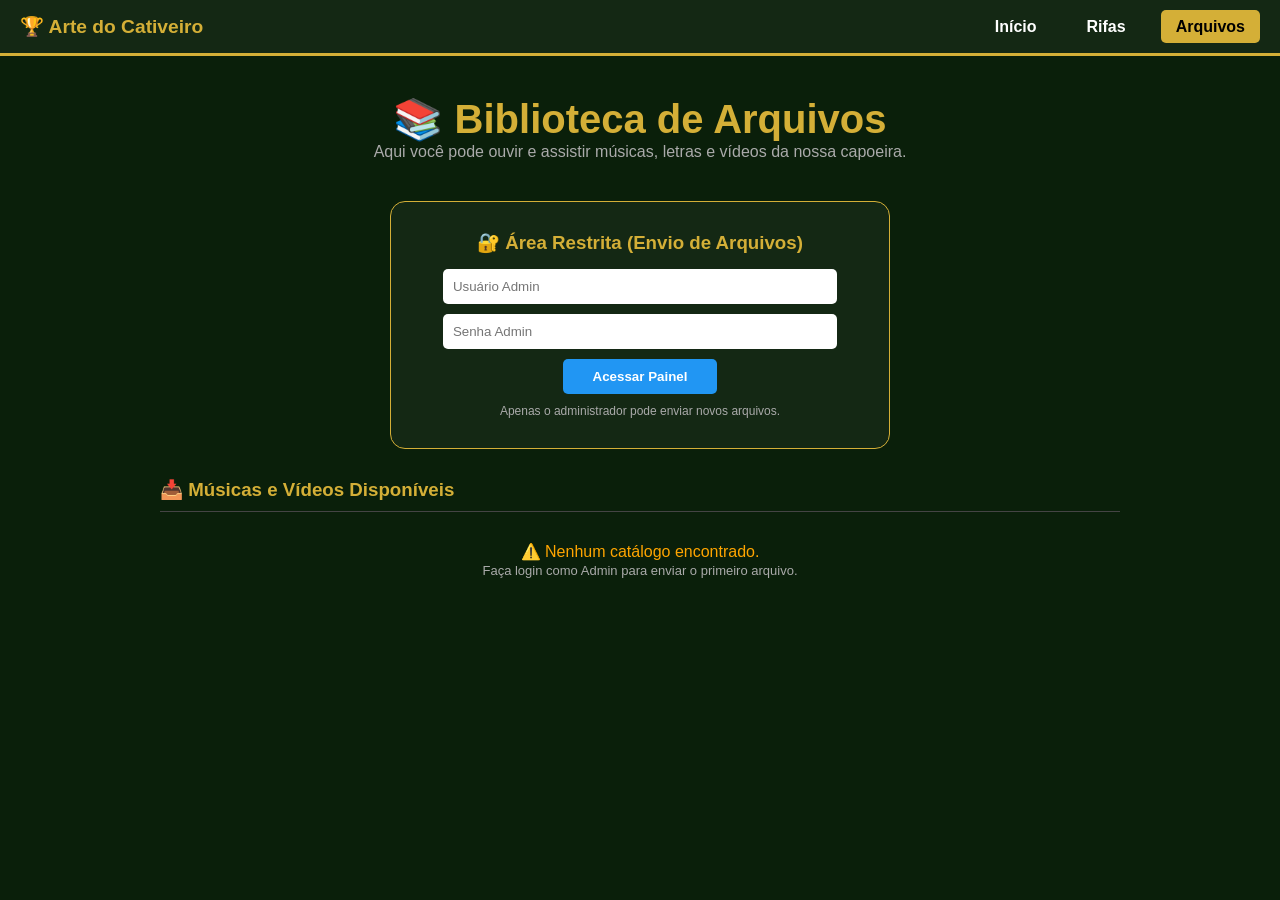
==== arquivos.html @ d2c6ecfb ":)" ====
<!DOCTYPE html>
<html lang="pt-br">
<head>
    <meta charset="UTF-8">
    <meta name="viewport" content="width=device-width, initial-scale=1.0">
    <title>Arquivos - Arte do Cativeiro</title>
    <link rel="stylesheet" href="arquivos.css">
</head>
<body>

    <nav>
        <h2>🏆 Arte do Cativeiro</h2>
        <ul>
            <li><a href="index.html">Início</a></li>
            <li><a href="rifas.html">Rifas</a></li>
            <li><a href="arquivos.html" class="ativo">Arquivos</a></li>
        </ul>
    </nav>

    <div class="container">
        <header class="cabecalho-arquivos">
            <h1>📚 Biblioteca de Arquivos</h1>
            <p>Aqui você pode ouvir e assistir músicas, letras e vídeos da nossa capoeira.</p>
        </header>

        <!-- Área de Login do Admin (Agora com usuário e senha fixos) -->
        <div id="areaLogin" class="area-login">
            <h3>🔐 Área Restrita (Envio de Arquivos)</h3>
            <form id="formLogin">
                <input type="text" id="userAdmin" placeholder="Usuário Admin" required>
                <input type="password" id="senhaAdmin" placeholder="Senha Admin" required>
                <button type="submit" class="btn-login">Acessar Painel</button>
            </form>
            <p style="font-size: 12px; color: #aaa; margin-top: 10px;">Apenas o administrador pode enviar novos arquivos.</p>
        </div>

        <!-- Área de Upload do Admin (fica escondida até logar) -->
        <div id="areaUpload" class="area-upload" style="display: none;">
            <h3>📤 Enviar Novo Arquivo (Admin)</h3>
            <button onclick="logout()" class="btn-sair">🚪 Sair do Admin</button>
            <br><br>
            
            <form id="formUpload">
                <div class="campo-nome">
                    <input type="text" id="nomeArquivo" placeholder="Digite o nome para o catálogo...">
                </div>
                
                <input type="file" id="inputFile" accept=".mp3,.mp4,.pdf,.txt,.jpg,.jpeg,.png">
                <label for="inputFile" class="label-upload">📂 Escolher Arquivo do Computador</label>
                <span id="nomeArquivoEscolhido" class="nome-escolhido"></span>
                
                <br><br>
                <button type="submit" class="btn-enviar">🚀 Enviar Direto para o GitHub</button>
            </form>
        </div>

        <h3 class="titulo-lista">📥 Músicas e Vídeos Disponíveis</h3>
        <div id="listaArquivos" class="lista-arquivos"></div>
    </div>

    <script src="arquivos.js"></script>
</body>
</html>
---- arquivos.css ----
* { margin: 0; padding: 0; box-sizing: border-box; }
body {
    font-family: 'Segoe UI', sans-serif;
    background-color: #0a1f0a;
    color: #ffffff;
    min-height: 100vh;
    display: flex;
    flex-direction: column;
}

nav {
    background-color: #142814;
    border-bottom: 3px solid #d4af37;
    padding: 15px 20px;
    display: flex;
    justify-content: space-between;
    align-items: center;
}
nav h2 { color: #d4af37; font-size: 1.2rem; }
nav ul { list-style: none; display: flex; gap: 20px; }
nav ul li a {
    color: #ffffff;
    text-decoration: none;
    font-weight: bold;
    padding: 8px 15px;
    border-radius: 5px;
    transition: 0.3s;
}
nav ul li a:hover, nav ul li a.ativo {
    background-color: #d4af37;
    color: #000;
}

.container {
    flex: 1;
    max-width: 1000px;
    margin: 0 auto;
    padding: 40px 20px;
    width: 100%;
}

.cabecalho-arquivos { text-align: center; margin-bottom: 40px; }
.cabecalho-arquivos h1 { color: #d4af37; font-size: 2.5rem; }
.cabecalho-arquivos p { color: #aaa; }

/* --- Área de Login --- */
.area-login {
    background-color: #142814;
    border: 1px solid #d4af37;
    border-radius: 15px;
    padding: 30px;
    text-align: center;
    margin-bottom: 30px;
    max-width: 500px;
    margin-left: auto;
    margin-right: auto;
}
.area-login h3 { color: #d4af37; margin-bottom: 15px; }
.area-login input {
    width: 90%; padding: 10px; border-radius: 5px; border: none; margin-bottom: 10px; box-sizing: border-box;
}
.btn-login {
    background-color: #2196F3; color: white; border: none; padding: 10px 30px; border-radius: 5px; cursor: pointer; font-weight: bold;
}

/* --- Área de Upload --- */
.area-upload {
    background-color: #142814;
    border: 2px dashed #4caf50;
    border-radius: 15px;
    padding: 30px;
    text-align: center;
    margin-bottom: 30px;
}
.area-upload h3 { color: #d4af37; margin-bottom: 10px; }
.btn-sair {
    background-color: #f44336; color: white; border: none; padding: 5px 15px; border-radius: 5px; cursor: pointer;
    float: right;
}
.campo-nome { margin-bottom: 15px; }
.campo-nome input {
    width: 80%; padding: 10px; border-radius: 5px; border: none; max-width: 400px;
}
#inputFile { display: none; }
.label-upload {
    background-color: #4caf50; color: white; padding: 12px 25px;
    border-radius: 8px; cursor: pointer; display: inline-block; font-weight: bold; margin-top: 10px;
}
.label-upload:hover { background-color: #388E3C; }
.nome-escolhido { display: block; margin-top: 10px; font-size: 13px; color: #4caf50; }
.btn-enviar {
    background-color: #d4af37; color: #000; border: none; padding: 12px 30px;
    border-radius: 8px; font-weight: bold; font-size: 16px; cursor: pointer;
}
.btn-enviar:hover { background-color: #c5a131; }

.titulo-lista { color: #d4af37; border-bottom: 1px solid #444; padding-bottom: 10px; margin-top: 30px; }

.lista-arquivos {
    display: grid; grid-template-columns: repeat(auto-fill, minmax(300px, 1fr)); gap: 20px; margin-top: 30px;
}
.card-arquivo {
    background-color: #1f331f; border: 1px solid #555; border-radius: 10px; padding: 15px; text-align: center;
}
.card-arquivo h4 { margin-bottom: 10px; color: #d4af37; word-break: break-word; }
.card-arquivo p { font-size: 12px; color: #aaa; }

.player-audio { width: 100%; margin-top: 10px; background: #0a1f0a; border-radius: 5px; }
.player-video { width: 100%; max-height: 250px; border-radius: 8px; margin-top: 10px; background: #000; }
.visualizador-texto {
    background: #0a1f0a; padding: 10px; border-radius: 5px; max-height: 150px; overflow-y: auto;
    font-size: 12px; text-align: left; color: #ccc; margin-top: 10px; border: 1px solid #333;
}
.visualizador-imagem {
    max-width: 100%; max-height: 200px; border-radius: 5px; margin-top: 10px; object-fit: contain;
}

@media (max-width: 600px) {
    nav { flex-direction: column; gap: 15px; align-items: center; }
    nav ul { flex-direction: column; align-items: center; gap: 10px; }
}
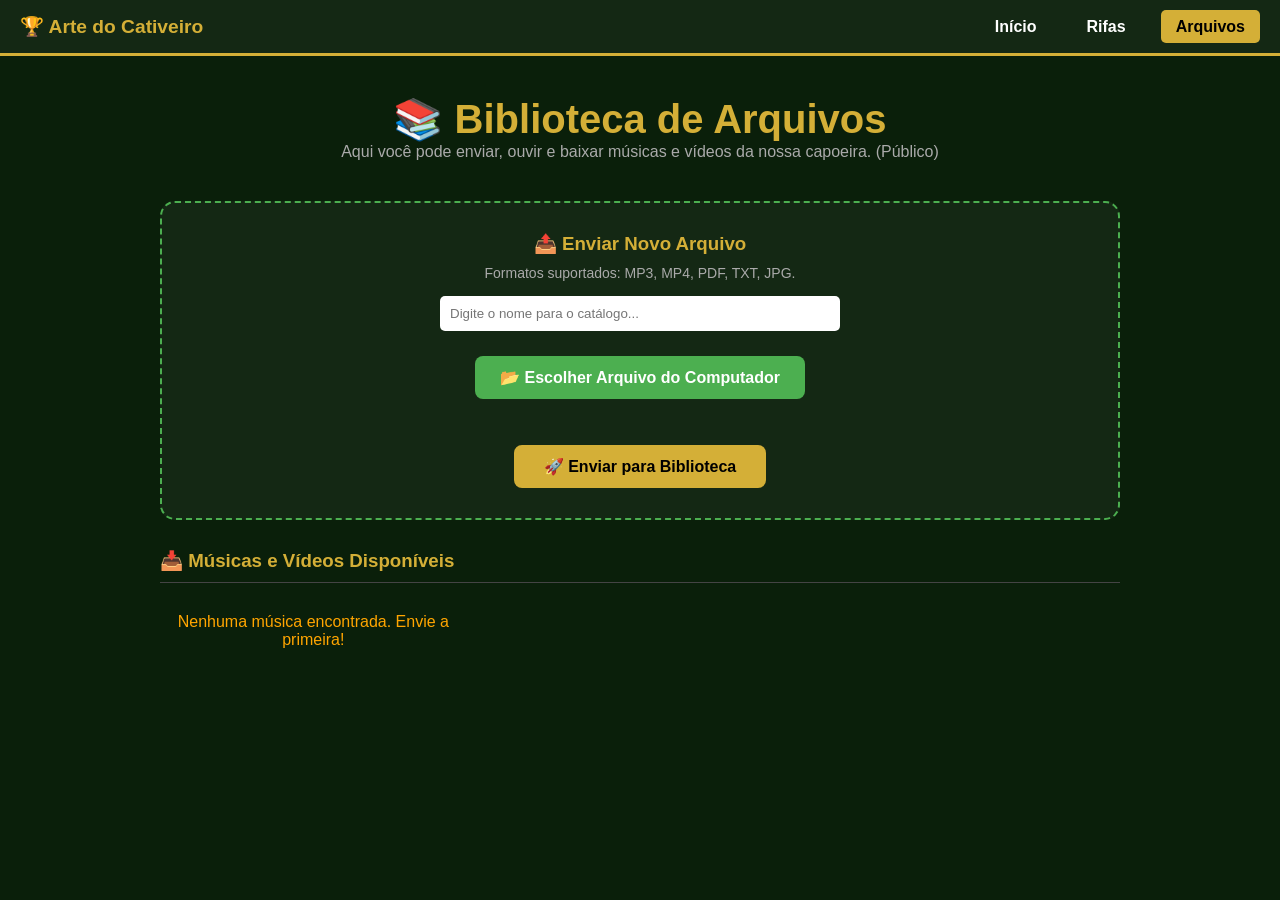
==== commit f7e0b224: "100% público" ====
--- a/arquivos.html
+++ b/arquivos.html
@@ -20,25 +20,13 @@
     <div class="container">
         <header class="cabecalho-arquivos">
             <h1>📚 Biblioteca de Arquivos</h1>
-            <p>Aqui você pode ouvir e assistir músicas, letras e vídeos da nossa capoeira.</p>
+            <p>Aqui você pode enviar, ouvir e baixar músicas e vídeos da nossa capoeira. (Público)</p>
         </header>
 
-        <!-- Área de Login do Admin (Agora com usuário e senha fixos) -->
-        <div id="areaLogin" class="area-login">
-            <h3>🔐 Área Restrita (Envio de Arquivos)</h3>
-            <form id="formLogin">
-                <input type="text" id="userAdmin" placeholder="Usuário Admin" required>
-                <input type="password" id="senhaAdmin" placeholder="Senha Admin" required>
-                <button type="submit" class="btn-login">Acessar Painel</button>
-            </form>
-            <p style="font-size: 12px; color: #aaa; margin-top: 10px;">Apenas o administrador pode enviar novos arquivos.</p>
-        </div>
-
-        <!-- Área de Upload do Admin (fica escondida até logar) -->
-        <div id="areaUpload" class="area-upload" style="display: none;">
-            <h3>📤 Enviar Novo Arquivo (Admin)</h3>
-            <button onclick="logout()" class="btn-sair">🚪 Sair do Admin</button>
-            <br><br>
+        <!-- Área de Upload (Aberta para todos) -->
+        <div class="area-upload">
+            <h3>📤 Enviar Novo Arquivo</h3>
+            <p class="sub-info">Formatos suportados: MP3, MP4, PDF, TXT, JPG.</p>
             
             <form id="formUpload">
                 <div class="campo-nome">
@@ -50,7 +38,7 @@
                 <span id="nomeArquivoEscolhido" class="nome-escolhido"></span>
                 
                 <br><br>
-                <button type="submit" class="btn-enviar">🚀 Enviar Direto para o GitHub</button>
+                <button type="submit" class="btn-enviar">🚀 Enviar para Biblioteca</button>
             </form>
         </div>
 
--- a/arquivos.css
+++ b/arquivos.css
@@ -43,26 +43,6 @@
 .cabecalho-arquivos h1 { color: #d4af37; font-size: 2.5rem; }
 .cabecalho-arquivos p { color: #aaa; }
 
-/* --- Área de Login --- */
-.area-login {
-    background-color: #142814;
-    border: 1px solid #d4af37;
-    border-radius: 15px;
-    padding: 30px;
-    text-align: center;
-    margin-bottom: 30px;
-    max-width: 500px;
-    margin-left: auto;
-    margin-right: auto;
-}
-.area-login h3 { color: #d4af37; margin-bottom: 15px; }
-.area-login input {
-    width: 90%; padding: 10px; border-radius: 5px; border: none; margin-bottom: 10px; box-sizing: border-box;
-}
-.btn-login {
-    background-color: #2196F3; color: white; border: none; padding: 10px 30px; border-radius: 5px; cursor: pointer; font-weight: bold;
-}
-
 /* --- Área de Upload --- */
 .area-upload {
     background-color: #142814;
@@ -73,10 +53,7 @@
     margin-bottom: 30px;
 }
 .area-upload h3 { color: #d4af37; margin-bottom: 10px; }
-.btn-sair {
-    background-color: #f44336; color: white; border: none; padding: 5px 15px; border-radius: 5px; cursor: pointer;
-    float: right;
-}
+.sub-info { color: #aaa; font-size: 14px; margin-bottom: 15px; }
 .campo-nome { margin-bottom: 15px; }
 .campo-nome input {
     width: 80%; padding: 10px; border-radius: 5px; border: none; max-width: 400px;
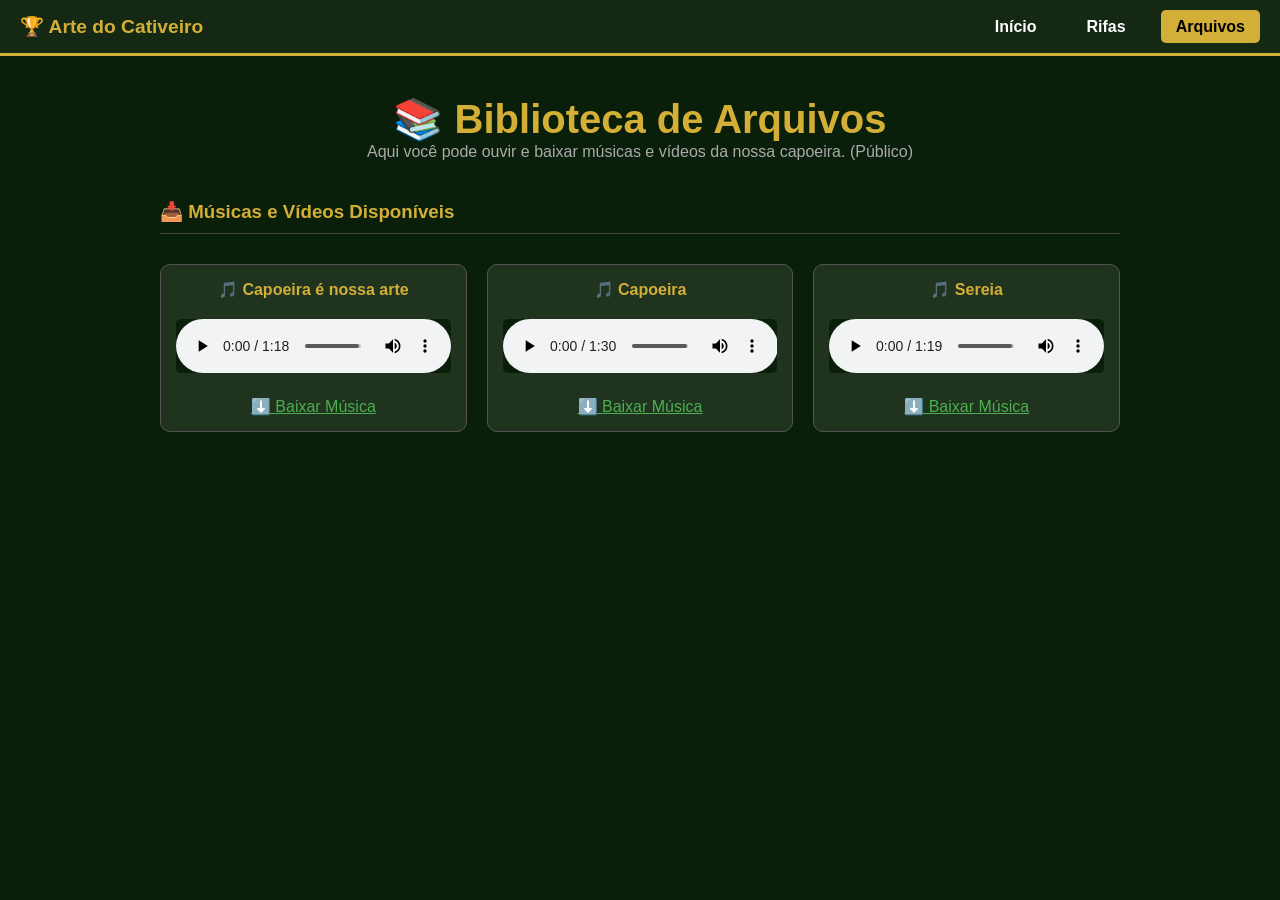
==== commit 23132d6b: ":)" ====
--- a/arquivos.html
+++ b/arquivos.html
@@ -20,27 +20,8 @@
     <div class="container">
         <header class="cabecalho-arquivos">
             <h1>📚 Biblioteca de Arquivos</h1>
-            <p>Aqui você pode enviar, ouvir e baixar músicas e vídeos da nossa capoeira. (Público)</p>
+            <p>Aqui você pode ouvir e baixar músicas e vídeos da nossa capoeira. (Público)</p>
         </header>
-
-        <!-- Área de Upload (Aberta para todos) -->
-        <div class="area-upload">
-            <h3>📤 Enviar Novo Arquivo</h3>
-            <p class="sub-info">Formatos suportados: MP3, MP4, PDF, TXT, JPG.</p>
-            
-            <form id="formUpload">
-                <div class="campo-nome">
-                    <input type="text" id="nomeArquivo" placeholder="Digite o nome para o catálogo...">
-                </div>
-                
-                <input type="file" id="inputFile" accept=".mp3,.mp4,.pdf,.txt,.jpg,.jpeg,.png">
-                <label for="inputFile" class="label-upload">📂 Escolher Arquivo do Computador</label>
-                <span id="nomeArquivoEscolhido" class="nome-escolhido"></span>
-                
-                <br><br>
-                <button type="submit" class="btn-enviar">🚀 Enviar para Biblioteca</button>
-            </form>
-        </div>
 
         <h3 class="titulo-lista">📥 Músicas e Vídeos Disponíveis</h3>
         <div id="listaArquivos" class="lista-arquivos"></div>
--- a/arquivos.css
+++ b/arquivos.css
@@ -43,53 +43,41 @@
 .cabecalho-arquivos h1 { color: #d4af37; font-size: 2.5rem; }
 .cabecalho-arquivos p { color: #aaa; }
 
-/* --- Área de Upload --- */
-.area-upload {
-    background-color: #142814;
-    border: 2px dashed #4caf50;
-    border-radius: 15px;
-    padding: 30px;
-    text-align: center;
-    margin-bottom: 30px;
-}
-.area-upload h3 { color: #d4af37; margin-bottom: 10px; }
-.sub-info { color: #aaa; font-size: 14px; margin-bottom: 15px; }
-.campo-nome { margin-bottom: 15px; }
-.campo-nome input {
-    width: 80%; padding: 10px; border-radius: 5px; border: none; max-width: 400px;
-}
-#inputFile { display: none; }
-.label-upload {
-    background-color: #4caf50; color: white; padding: 12px 25px;
-    border-radius: 8px; cursor: pointer; display: inline-block; font-weight: bold; margin-top: 10px;
-}
-.label-upload:hover { background-color: #388E3C; }
-.nome-escolhido { display: block; margin-top: 10px; font-size: 13px; color: #4caf50; }
-.btn-enviar {
-    background-color: #d4af37; color: #000; border: none; padding: 12px 30px;
-    border-radius: 8px; font-weight: bold; font-size: 16px; cursor: pointer;
-}
-.btn-enviar:hover { background-color: #c5a131; }
-
 .titulo-lista { color: #d4af37; border-bottom: 1px solid #444; padding-bottom: 10px; margin-top: 30px; }
 
 .lista-arquivos {
-    display: grid; grid-template-columns: repeat(auto-fill, minmax(300px, 1fr)); gap: 20px; margin-top: 30px;
+    display: grid;
+    grid-template-columns: repeat(auto-fill, minmax(300px, 1fr));
+    gap: 20px;
+    margin-top: 30px;
 }
+
 .card-arquivo {
-    background-color: #1f331f; border: 1px solid #555; border-radius: 10px; padding: 15px; text-align: center;
+    background-color: #1f331f;
+    border: 1px solid #555;
+    border-radius: 10px;
+    padding: 15px;
+    text-align: center;
 }
-.card-arquivo h4 { margin-bottom: 10px; color: #d4af37; word-break: break-word; }
-.card-arquivo p { font-size: 12px; color: #aaa; }
 
-.player-audio { width: 100%; margin-top: 10px; background: #0a1f0a; border-radius: 5px; }
-.player-video { width: 100%; max-height: 250px; border-radius: 8px; margin-top: 10px; background: #000; }
-.visualizador-texto {
-    background: #0a1f0a; padding: 10px; border-radius: 5px; max-height: 150px; overflow-y: auto;
-    font-size: 12px; text-align: left; color: #ccc; margin-top: 10px; border: 1px solid #333;
+.card-arquivo h4 {
+    margin-bottom: 10px;
+    color: #d4af37;
+    word-break: break-word;
 }
-.visualizador-imagem {
-    max-width: 100%; max-height: 200px; border-radius: 5px; margin-top: 10px; object-fit: contain;
+
+.player-audio {
+    width: 100%;
+    margin-top: 10px;
+    background: #0a1f0a;
+    border-radius: 5px;
+}
+
+.card-arquivo a {
+    display: inline-block;
+    margin-top: 10px;
+    color: #4caf50;
+    text-decoration: underline;
 }
 
 @media (max-width: 600px) {
